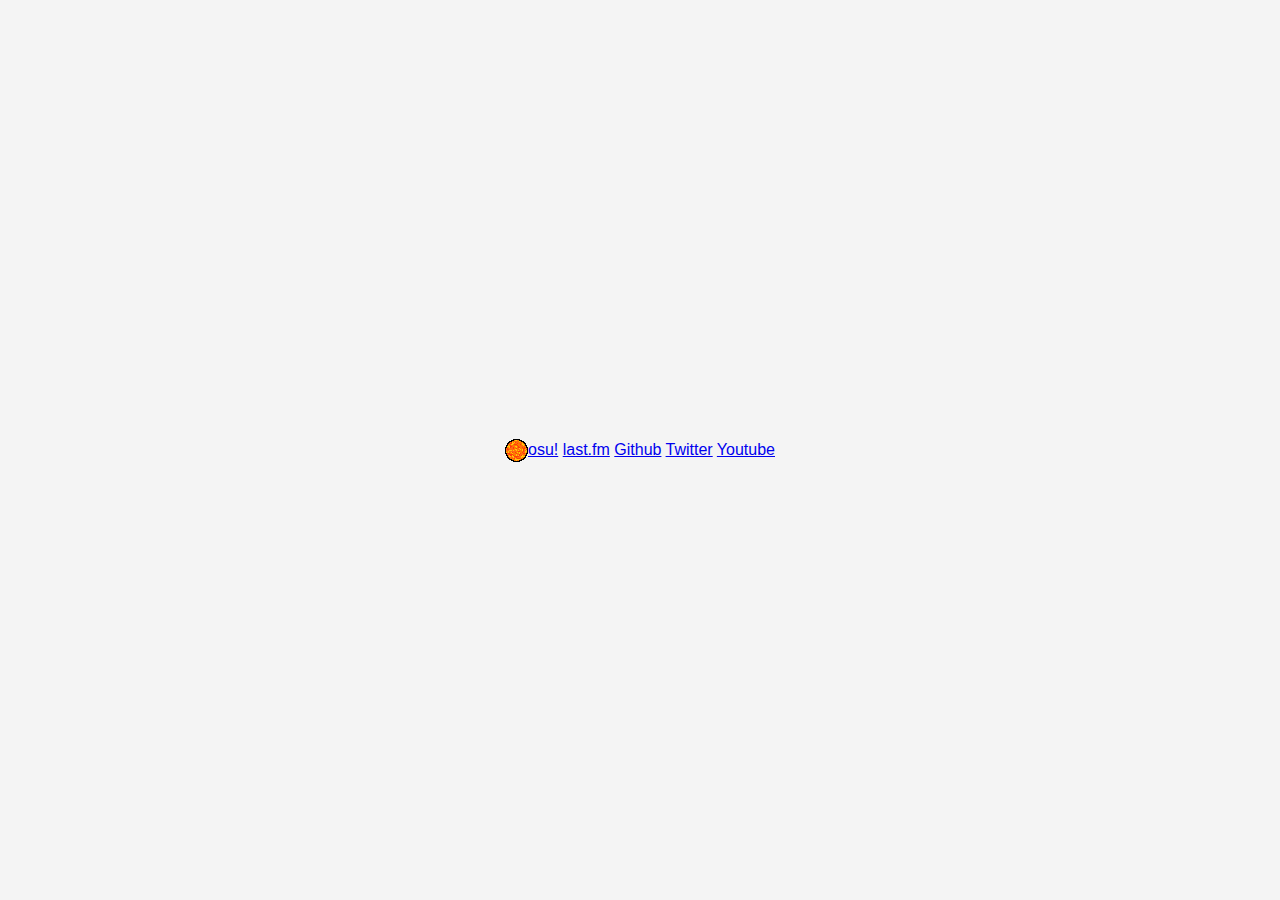
==== index.html @ 5148663a "Add index.html, pixel image and a footer" ====
<!DOCTYPE html>
<html lang="en">
<head>
    <meta charset="UTF-8">
    <meta name="viewport" content="width=device-width, initial-scale=1.0">
    <title>shacore</title>
    <link rel="icon" type="image/x-icon" href="icon.png">
    <link rel="stylesheet" href="styles.css">
</head>
<body>
<main>
    <div class="image-container">
        <img src="sun.png" alt="Pixel Art Sun">
    </div>
</main>
<footer>
    <a href="https://osu.ppy.sh/users/9523358" target="_blank" rel="noopener noreferrer">osu!</a>
    <a href="https://www.last.fm" target="_blank" rel="noopener noreferrer">last.fm</a>
    <a href="https://github.com/utoru" target="_blank" rel="noopener noreferrer">Github</a>
    <a href="https://twitter.com/Fadeaway286" target="_blank" rel="noopener noreferrer">Twitter</a>
    <a href="https://www.youtube.com/channel/UCQxmsjJMOdB3rUgtXN8BI1g" target="_blank" rel="noopener noreferrer">Youtube</a>
</footer>
</body>
</html>
---- styles.css ----
body {
    display: flex;
    justify-content: center;
    align-items: center;
    height: 100vh;
    margin: 0;
    background-color: #f4f4f4;
    font-family: Arial, sans-serif;
}

.image-container {
    display: flex;
    justify-content: center;
    align-items: center;
}

img {
    max-width: 100%;
    height: auto;
}
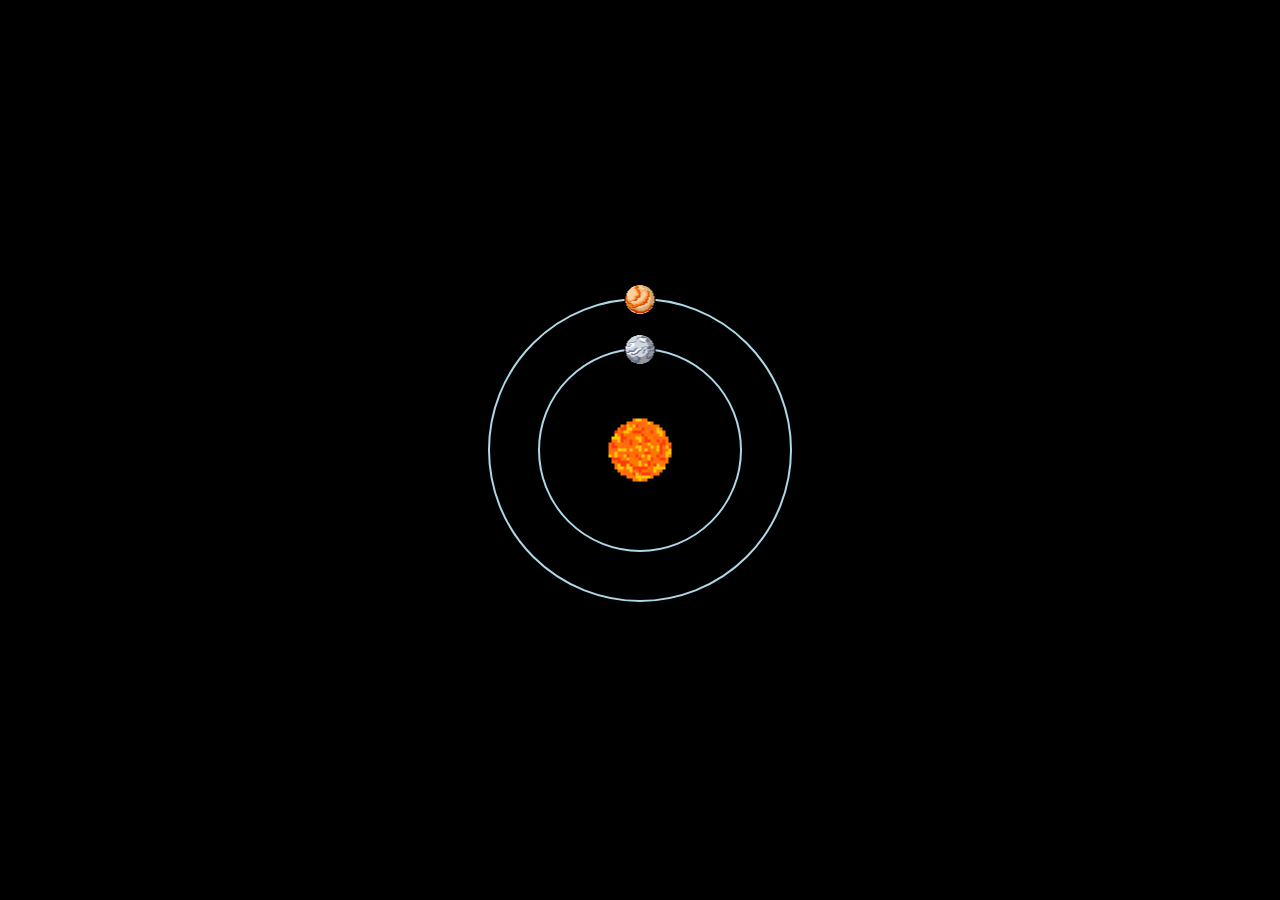
==== commit 7e95114c: "Added Mercury and Venus" ====
--- a/index.html
+++ b/index.html
@@ -9,16 +9,30 @@
 </head>
 <body>
 <main>
-    <div class="image-container">
-        <img src="sun.png" alt="Pixel Art Sun">
+    <div class="solar-system">
+        <div class="sun">
+            <a href="https://www.google.com">
+                <img src="sun.png" alt="Sun">
+            </a>
+        </div>
+        <div class="orbit mercury-orbit">
+            <div class="planet mercury">
+                <img src="mercury.png" alt="Mercury">
+            </div>
+        </div>
+        <div class="orbit venus-orbit">
+            <div class="planet venus">
+                <img src="venus.png" alt="Venus">
+            </div>
+        </div>
     </div>
 </main>
-<footer>
+<!-- <footer>
     <a href="https://osu.ppy.sh/users/9523358" target="_blank" rel="noopener noreferrer">osu!</a>
     <a href="https://www.last.fm" target="_blank" rel="noopener noreferrer">last.fm</a>
     <a href="https://github.com/utoru" target="_blank" rel="noopener noreferrer">Github</a>
     <a href="https://twitter.com/Fadeaway286" target="_blank" rel="noopener noreferrer">Twitter</a>
     <a href="https://www.youtube.com/channel/UCQxmsjJMOdB3rUgtXN8BI1g" target="_blank" rel="noopener noreferrer">Youtube</a>
-</footer>
+</footer> -->
 </body>
 </html>--- a/styles.css
+++ b/styles.css
@@ -4,17 +4,71 @@
     align-items: center;
     height: 100vh;
     margin: 0;
-    background-color: #f4f4f4;
+    background-color: #000000;
     font-family: Arial, sans-serif;
 }
 
-.image-container {
-    display: flex;
-    justify-content: center;
-    align-items: center;
+.solar-system {
+    position: relative;
+    width: 600px; /* Adjust as needed */
+    height: 600px; /* Adjust as needed */
 }
 
-img {
-    max-width: 100%;
-    height: auto;
+.sun {
+    position: absolute;
+    top: 50%;
+    left: 50%;
+    transform: translate(-50%, -50%);
+}
+
+.sun a {
+    display: block;
+}
+
+.sun img {
+    display: block;
+    width: 69px;
+    height: 69px;
+    cursor: crosshair;
+}
+
+.orbit {
+    position: absolute;
+    top: 50%;
+    left: 50%;
+    border: 2px solid lightblue;
+    border-radius: 50%;
+    transform: translate(-50%, -50%);
+}
+
+.mercury-orbit {
+    width: 200px; /* Adjust to change orbit size */
+    height: 200px; /* Adjust to change orbit size */
+}
+
+.venus-orbit {
+    width: 300px; /* Adjust to change orbit size */
+    height: 300px; /* Adjust to change orbit size */
+}
+
+.planet {
+    position: absolute;
+    top: 50%;
+    left: 50%;
+    width: 31px; /* Adjust according to Mercury image size */
+    height: 31px; /* Adjust according to Mercury image size */
+    transform: translate(-50%, -116px); /* Position on the orbit */
+}
+
+.mercury {
+    transform: translate(-50%, -116px); /* Initial position on the orbit */
+}
+
+.venus {
+    transform: translate(-50%, -166px); /* Position at 45 degrees */
+}
+
+.planet img {
+    width: 100%;
+    height: 100%;
 }